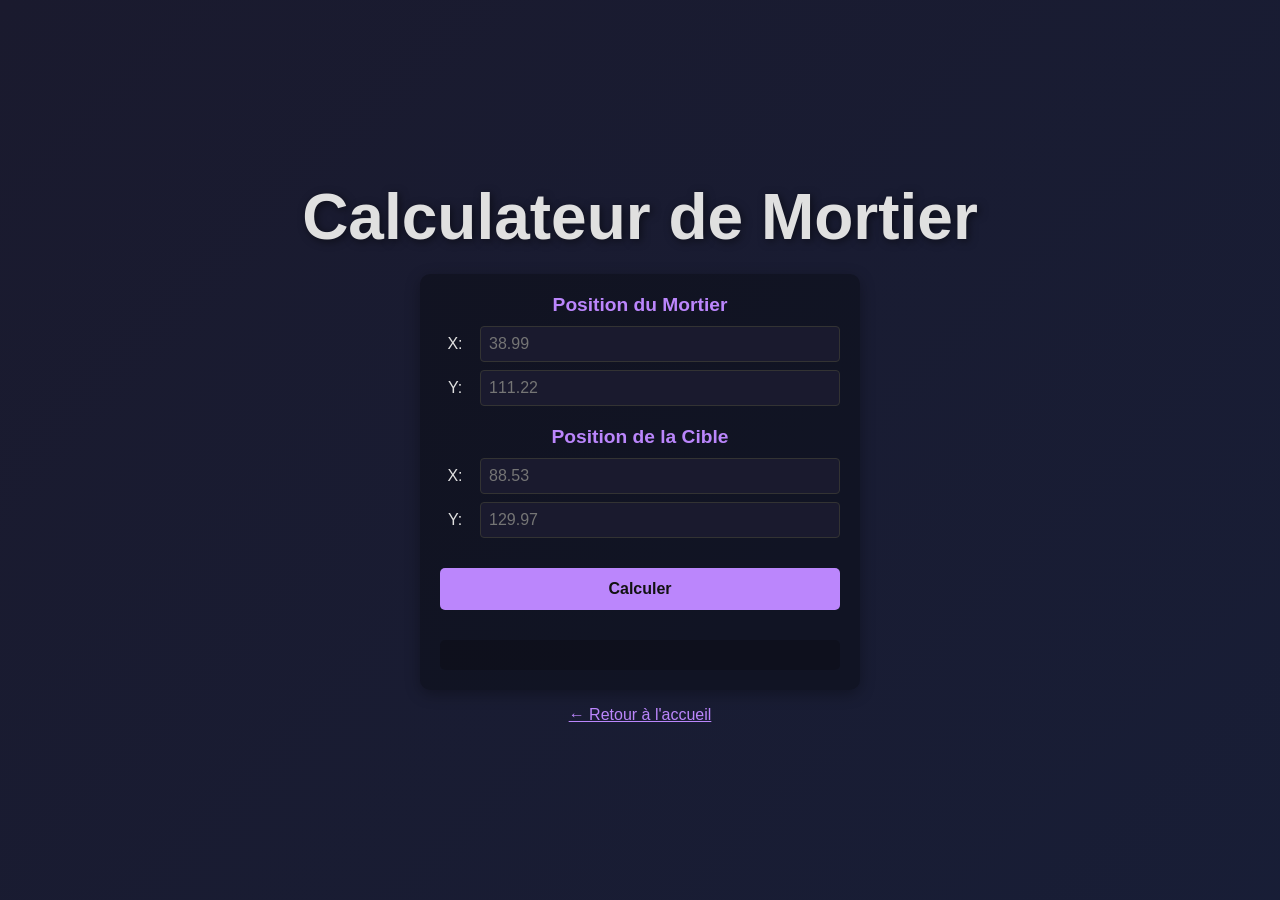
==== mortier.html @ abfa31dc "Add mortier calculator page with dark theme Co-authored-by: s4uc1ss0n <s4uc1ss0n@users.noreply.githu" ====
<!DOCTYPE html>
<html lang="fr">
<head>
    <meta charset="UTF-8">
    <meta name="viewport" content="width=device-width, initial-scale=1.0">
    <title>Calculateur de Mortier</title>
    <link rel="stylesheet" href="styles.css">
</head>
<body>
    <div class="container">
        <h1 class="saucisson-title">Calculateur de Mortier</h1>
        
        <div class="calculator">
            <div class="input-group">
                <h2>Position du Mortier</h2>
                <div class="input-row">
                    <label for="x1">X:</label>
                    <input type="number" id="x1" step="0.01" placeholder="38.99">
                </div>
                <div class="input-row">
                    <label for="y1">Y:</label>
                    <input type="number" id="y1" step="0.01" placeholder="111.22">
                </div>
            </div>
            
            <div class="input-group">
                <h2>Position de la Cible</h2>
                <div class="input-row">
                    <label for="x2">X:</label>
                    <input type="number" id="x2" step="0.01" placeholder="88.53">
                </div>
                <div class="input-row">
                    <label for="y2">Y:</label>
                    <input type="number" id="y2" step="0.01" placeholder="129.97">
                </div>
            </div>
            
            <button onclick="calculate()">Calculer</button>
            
            <div class="results" id="results"></div>
        </div>
        
        <p><a href="/" style="color: #bb86fc;">← Retour à l'accueil</a></p>
    </div>
    
    <script>
        function calculate() {
            const x1 = parseFloat(document.getElementById('x1').value);
            const y1 = parseFloat(document.getElementById('y1').value);
            const x2 = parseFloat(document.getElementById('x2').value);
            const y2 = parseFloat(document.getElementById('y2').value);
            
            if (isNaN(x1) || isNaN(y1) || isNaN(x2) || isNaN(y2)) {
                document.getElementById('results').innerHTML = '<p style="color: #ff6b6b;">Veuillez saisir toutes les coordonnées.</p>';
                return;
            }
            
            const deltaX = x2 - x1;
            const deltaY = y2 - y1;
            
            // Distance en mètres
            const distance = Math.sqrt(deltaX * deltaX + deltaY * deltaY);
            
            // Azimut en degrés (0° = Nord, 90° = Est)
            const angleRad = Math.atan2(deltaY, deltaX);
            let angleDeg = angleRad * (180 / Math.PI);
            let azimuth = 90 - angleDeg;
            
            // Normaliser l'azimut entre 0° et 360°
            azimuth = (azimuth + 360) % 360;
            
            document.getElementById('results').innerHTML = `
                <h2>Résultats</h2>
                <p><strong>Distance:</strong> ${Math.round(distance)} м</p>
                <p><strong>Azimut:</strong> ${azimuth.toFixed(1)}°</p>
            `;
        }
    </script>
</body>
</html>
---- styles.css ----
body {
    font-family: 'Arial', sans-serif;
    background: linear-gradient(135deg, #1a1a2e, #16213e, #0f3460);
    background-size: 400% 400%;
    animation: gradientBG 15s ease infinite;
    margin: 0;
    padding: 0;
    min-height: 100vh;
    display: flex;
    flex-direction: column;
    justify-content: center;
    align-items: center;
    color: #e0e0e0;
}

@keyframes gradientBG {
    0% { background-position: 0% 50%; }
    50% { background-position: 100% 50%; }
    100% { background-position: 0% 50%; }
}

.container {
    text-align: center;
    padding: 20px 40px;
    width: 100%;
    max-width: 800px;
}

.saucisson-title {
    font-size: 4rem;
    color: #e0e0e0;
    text-shadow: 2px 2px 8px rgba(0, 0, 0, 0.5);
    margin: 20px 0;
}

.calculator {
    background-color: rgba(0, 0, 0, 0.3);
    padding: 20px;
    border-radius: 10px;
    max-width: 400px;
    margin: 0 auto;
    box-shadow: 0 4px 15px rgba(0, 0, 0, 0.3);
}

.calculator h2 {
    color: #bb86fc;
    font-size: 1.2rem;
    margin-top: 0;
    margin-bottom: 10px;
}

.input-group {
    margin-bottom: 20px;
}

.input-row {
    display: flex;
    align-items: center;
    margin-bottom: 8px;
}

.input-row label {
    color: #e0e0e0;
    min-width: 30px;
    margin-right: 10px;
}

.input-row input {
    flex: 1;
    padding: 8px;
    border: 1px solid #333;
    border-radius: 4px;
    background-color: #1a1a2e;
    color: #e0e0e0;
    font-size: 1rem;
}

button {
    background-color: #bb86fc;
    color: #121212;
    border: none;
    padding: 12px 20px;
    border-radius: 5px;
    font-size: 1rem;
    font-weight: bold;
    cursor: pointer;
    width: 100%;
    margin: 10px 0;
    transition: background-color 0.3s;
}

button:hover {
    background-color: #d0bcff;
}

.results {
    margin-top: 20px;
    padding: 15px;
    background-color: rgba(0, 0, 0, 0.2);
    border-radius: 5px;
    color: #e0e0e0;
}

.results h2 {
    color: #bb86fc;
    font-size: 1.1rem;
    margin-top: 0;
}

.results p {
    margin: 5px 0;
    font-size: 1.1rem;
}
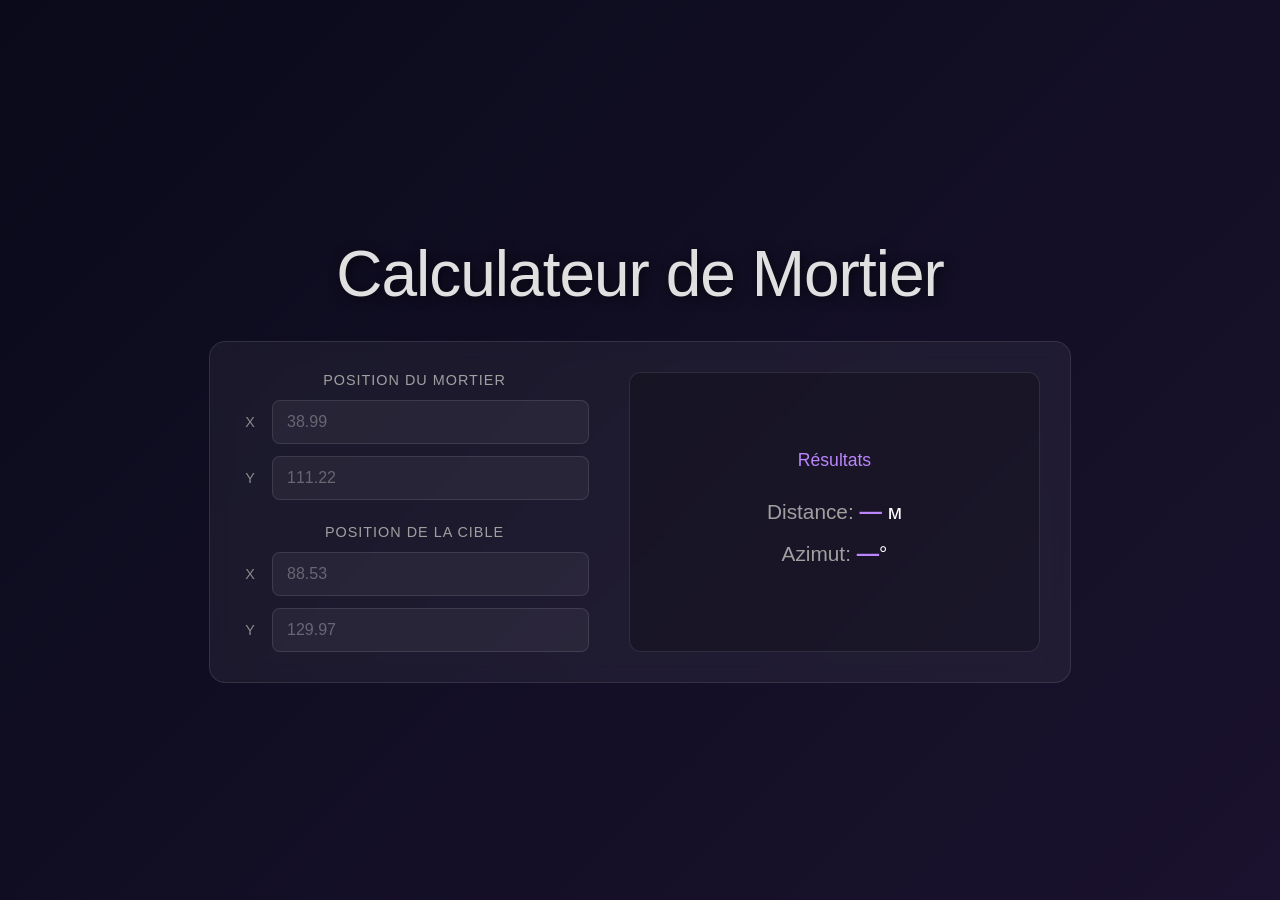
==== commit 3b003913: "Design: modern minimalist layout, live results, dark gradient Co-authored-by: s4uc1ss0n <s4uc1ss0n@u" ====
--- a/mortier.html
+++ b/mortier.html
@@ -10,40 +10,44 @@
     <div class="container">
         <h1 class="saucisson-title">Calculateur de Mortier</h1>
         
-        <div class="calculator">
-            <div class="input-group">
-                <h2>Position du Mortier</h2>
-                <div class="input-row">
-                    <label for="x1">X:</label>
-                    <input type="number" id="x1" step="0.01" placeholder="38.99">
+        <div class="mortier-app">
+            <div class="input-section">
+                <div class="input-group">
+                    <h3>Position du Mortier</h3>
+                    <div class="input-row">
+                        <label for="x1">X</label>
+                        <input type="number" id="x1" step="0.01" placeholder="38.99">
+                    </div>
+                    <div class="input-row">
+                        <label for="y1">Y</label>
+                        <input type="number" id="y1" step="0.01" placeholder="111.22">
+                    </div>
                 </div>
-                <div class="input-row">
-                    <label for="y1">Y:</label>
-                    <input type="number" id="y1" step="0.01" placeholder="111.22">
+                
+                <div class="input-group">
+                    <h3>Position de la Cible</h3>
+                    <div class="input-row">
+                        <label for="x2">X</label>
+                        <input type="number" id="x2" step="0.01" placeholder="88.53">
+                    </div>
+                    <div class="input-row">
+                        <label for="y2">Y</label>
+                        <input type="number" id="y2" step="0.01" placeholder="129.97">
+                    </div>
                 </div>
             </div>
             
-            <div class="input-group">
-                <h2>Position de la Cible</h2>
-                <div class="input-row">
-                    <label for="x2">X:</label>
-                    <input type="number" id="x2" step="0.01" placeholder="88.53">
-                </div>
-                <div class="input-row">
-                    <label for="y2">Y:</label>
-                    <input type="number" id="y2" step="0.01" placeholder="129.97">
-                </div>
+            <div class="results-section" id="results">
+                <h3>Résultats</h3>
+                <p><strong>Distance:</strong> <span id="distance">—</span> м</p>
+                <p><strong>Azimut:</strong> <span id="azimuth">—</span>°</p>
             </div>
-            
-            <button onclick="calculate()">Calculer</button>
-            
-            <div class="results" id="results"></div>
         </div>
-        
-        <p><a href="/" style="color: #bb86fc;">← Retour à l'accueil</a></p>
     </div>
     
     <script>
+        const inputs = ['x1', 'y1', 'x2', 'y2'];
+        
         function calculate() {
             const x1 = parseFloat(document.getElementById('x1').value);
             const y1 = parseFloat(document.getElementById('y1').value);
@@ -51,30 +55,27 @@
             const y2 = parseFloat(document.getElementById('y2').value);
             
             if (isNaN(x1) || isNaN(y1) || isNaN(x2) || isNaN(y2)) {
-                document.getElementById('results').innerHTML = '<p style="color: #ff6b6b;">Veuillez saisir toutes les coordonnées.</p>';
+                document.getElementById('distance').textContent = '—';
+                document.getElementById('azimuth').textContent = '—';
                 return;
             }
             
             const deltaX = x2 - x1;
             const deltaY = y2 - y1;
             
-            // Distance en mètres
             const distance = Math.sqrt(deltaX * deltaX + deltaY * deltaY);
             
-            // Azimut en degrés (0° = Nord, 90° = Est)
             const angleRad = Math.atan2(deltaY, deltaX);
-            let angleDeg = angleRad * (180 / Math.PI);
-            let azimuth = 90 - angleDeg;
-            
-            // Normaliser l'azimut entre 0° et 360°
+            let azimuth = 90 - (angleRad * (180 / Math.PI));
             azimuth = (azimuth + 360) % 360;
             
-            document.getElementById('results').innerHTML = `
-                <h2>Résultats</h2>
-                <p><strong>Distance:</strong> ${Math.round(distance)} м</p>
-                <p><strong>Azimut:</strong> ${azimuth.toFixed(1)}°</p>
-            `;
+            document.getElementById('distance').textContent = Math.round(distance);
+            document.getElementById('azimuth').textContent = azimuth.toFixed(1);
         }
+        
+        inputs.forEach(id => {
+            document.getElementById(id).addEventListener('input', calculate);
+        });
     </script>
 </body>
 </html>
--- a/styles.css
+++ b/styles.css
@@ -1,8 +1,8 @@
 body {
-    font-family: 'Arial', sans-serif;
-    background: linear-gradient(135deg, #1a1a2e, #16213e, #0f3460);
+    font-family: 'Inter', -apple-system, BlinkMacSystemFont, 'Segoe UI', sans-serif;
+    background: linear-gradient(135deg, #0a0a1a, #1a122e, #2d1b4e, #3a2140, #1a0a2e);
     background-size: 400% 400%;
-    animation: gradientBG 15s ease infinite;
+    animation: gradientBG 20s ease infinite;
     margin: 0;
     padding: 0;
     min-height: 100vh;
@@ -23,91 +23,143 @@
     text-align: center;
     padding: 20px 40px;
     width: 100%;
-    max-width: 800px;
+    max-width: 1200px;
 }
 
 .saucisson-title {
     font-size: 4rem;
     color: #e0e0e0;
-    text-shadow: 2px 2px 8px rgba(0, 0, 0, 0.5);
+    text-shadow: 2px 2px 12px rgba(0, 0, 0, 0.6);
     margin: 20px 0;
+    font-weight: 300;
+    letter-spacing: -1px;
 }
 
-.calculator {
-    background-color: rgba(0, 0, 0, 0.3);
-    padding: 20px;
-    border-radius: 10px;
-    max-width: 400px;
-    margin: 0 auto;
-    box-shadow: 0 4px 15px rgba(0, 0, 0, 0.3);
+.nav-links {
+    margin-top: 30px;
 }
 
-.calculator h2 {
+.nav-links a {
     color: #bb86fc;
-    font-size: 1.2rem;
-    margin-top: 0;
-    margin-bottom: 10px;
+    text-decoration: none;
+    font-size: 1.1rem;
+    padding: 12px 24px;
+    border: 1px solid rgba(255, 255, 255, 0.2);
+    border-radius: 8px;
+    transition: all 0.3s ease;
+    display: inline-block;
+}
+
+.nav-links a:hover {
+    background: rgba(255, 255, 255, 0.1);
+    border-color: #bb86fc;
+    color: #ffffff;
+}
+
+/* Mortier Calculator Styles */
+.mortier-app {
+    display: flex;
+    gap: 40px;
+    width: 100%;
+    max-width: 800px;
+    margin: 30px auto 0;
+    background: rgba(255, 255, 255, 0.05);
+    padding: 30px;
+    border-radius: 16px;
+    backdrop-filter: blur(10px);
+    border: 1px solid rgba(255, 255, 255, 0.1);
+}
+
+.input-section {
+    flex: 1;
+    display: flex;
+    flex-direction: column;
+    gap: 24px;
+}
+
+.results-section {
+    flex: 1;
+    display: flex;
+    flex-direction: column;
+    justify-content: center;
+    background: rgba(0, 0, 0, 0.2);
+    padding: 30px;
+    border-radius: 12px;
+    border: 1px solid rgba(255, 255, 255, 0.1);
 }
 
 .input-group {
-    margin-bottom: 20px;
+    display: flex;
+    flex-direction: column;
+    gap: 12px;
+}
+
+.input-group h3 {
+    color: #a0a0a0;
+    font-size: 0.9rem;
+    font-weight: 500;
+    text-transform: uppercase;
+    letter-spacing: 1px;
+    margin: 0;
+}
+
+.results-section h3 {
+    color: #bb86fc;
+    font-size: 1.1rem;
+    font-weight: 500;
+    margin: 0 0 20px 0;
 }
 
 .input-row {
     display: flex;
     align-items: center;
-    margin-bottom: 8px;
+    gap: 12px;
 }
 
 .input-row label {
-    color: #e0e0e0;
-    min-width: 30px;
-    margin-right: 10px;
+    color: #8a8a8a;
+    font-size: 0.9rem;
+    font-weight: 500;
+    min-width: 20px;
 }
 
 .input-row input {
     flex: 1;
-    padding: 8px;
-    border: 1px solid #333;
-    border-radius: 4px;
-    background-color: #1a1a2e;
-    color: #e0e0e0;
+    padding: 12px 14px;
+    border: 1px solid rgba(255, 255, 255, 0.1);
+    border-radius: 8px;
+    background: rgba(255, 255, 255, 0.05);
+    color: #ffffff;
     font-size: 1rem;
+    font-family: inherit;
+    transition: all 0.3s ease;
 }
 
-button {
-    background-color: #bb86fc;
-    color: #121212;
-    border: none;
-    padding: 12px 20px;
-    border-radius: 5px;
-    font-size: 1rem;
-    font-weight: bold;
-    cursor: pointer;
-    width: 100%;
-    margin: 10px 0;
-    transition: background-color 0.3s;
+.input-row input:focus {
+    outline: none;
+    border-color: #bb86fc;
+    box-shadow: 0 0 0 2px rgba(187, 134, 252, 0.2);
+    background: rgba(255, 255, 255, 0.08);
 }
 
-button:hover {
-    background-color: #d0bcff;
+.input-row input::placeholder {
+    color: rgba(255, 255, 255, 0.3);
 }
 
-.results {
-    margin-top: 20px;
-    padding: 15px;
-    background-color: rgba(0, 0, 0, 0.2);
-    border-radius: 5px;
-    color: #e0e0e0;
+.results-section p {
+    margin: 8px 0;
+    font-size: 1.3rem;
+    color: #ffffff;
+    font-weight: 300;
 }
 
-.results h2 {
-    color: #bb86fc;
-    font-size: 1.1rem;
-    margin-top: 0;
+.results-section strong {
+    color: #a0a0a0;
+    font-weight: 400;
 }
 
-.results p {
-    margin: 5px 0;
-    font-size: 1.1rem;
+#distance, #azimuth {
+    color: #bb86fc;
+    font-weight: 600;
+    font-size: 1.4rem;
 }
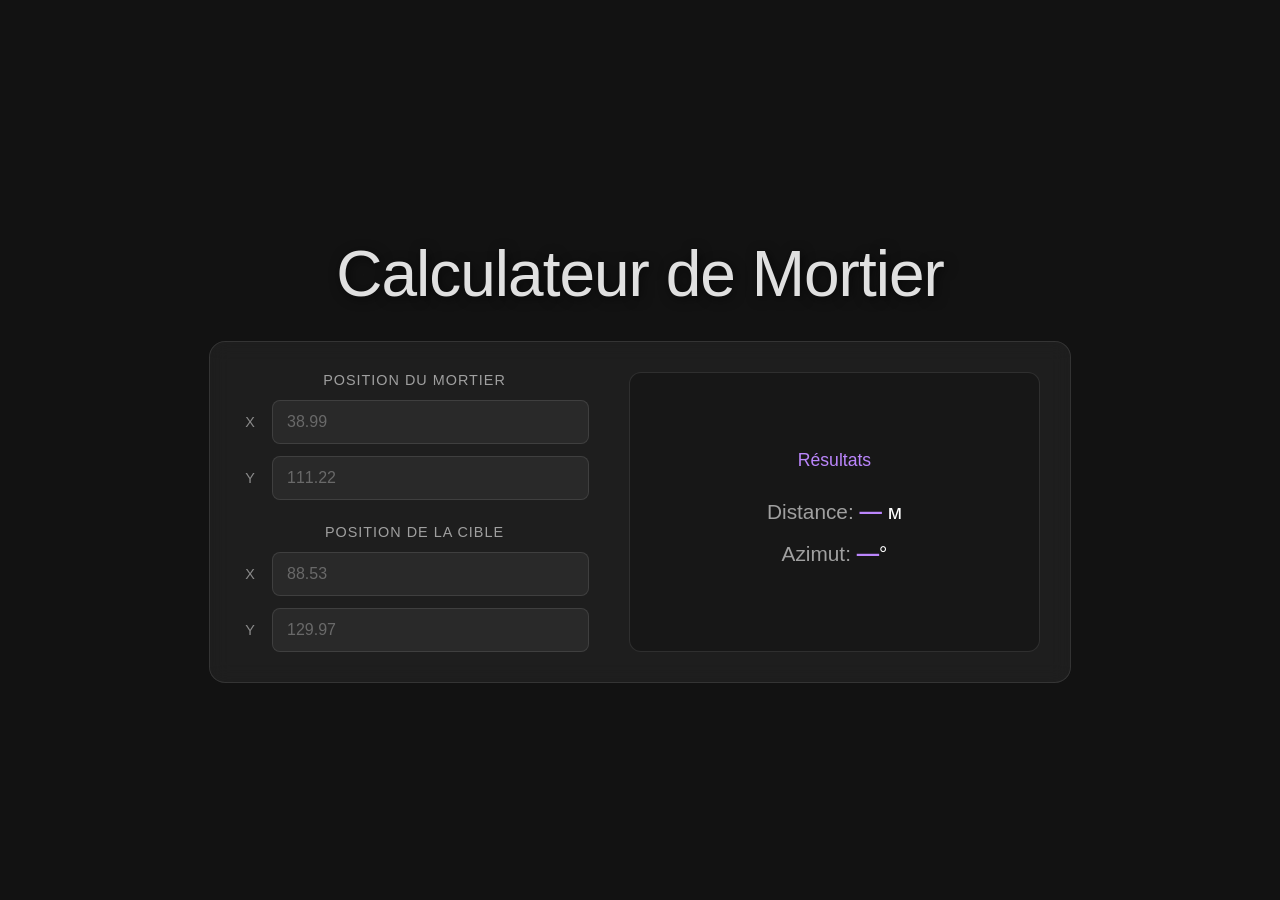
==== commit adb3a831: "Separate gradient animation to home only Co-authored-by: s4uc1ss0n <s4uc1ss0n@users.noreply.github.c" ====
--- a/mortier.html
+++ b/mortier.html
@@ -63,7 +63,7 @@
             const deltaX = x2 - x1;
             const deltaY = y2 - y1;
             
-            const distance = Math.sqrt(deltaX * deltaX + deltaY * deltaY);
+            const distance = Math.sqrt(deltaX * deltaX + deltaY * deltaY) * 100;
             
             const angleRad = Math.atan2(deltaY, deltaX);
             let azimuth = 90 - (angleRad * (180 / Math.PI));
--- a/styles.css
+++ b/styles.css
@@ -1,8 +1,15 @@
+/* Shared Styles */
+:root {
+    --bg-color: #121212;
+    --text-color: #e0e0e0;
+    --accent-color: #bb86fc;
+    --input-bg: rgba(255, 255, 255, 0.05);
+    --input-border: rgba(255, 255, 255, 0.1);
+}
+
 body {
     font-family: 'Inter', -apple-system, BlinkMacSystemFont, 'Segoe UI', sans-serif;
-    background: linear-gradient(135deg, #0a0a1a, #1a122e, #2d1b4e, #3a2140, #1a0a2e);
-    background-size: 400% 400%;
-    animation: gradientBG 20s ease infinite;
+    background: var(--bg-color);
     margin: 0;
     padding: 0;
     min-height: 100vh;
@@ -10,7 +17,14 @@
     flex-direction: column;
     justify-content: center;
     align-items: center;
-    color: #e0e0e0;
+    color: var(--text-color);
+}
+
+/* Home Page Gradient Animation */
+.home-body {
+    background: linear-gradient(135deg, #0a0a1a, #1a122e, #2d1b4e, #3a2140, #1a0a2e);
+    background-size: 400% 400%;
+    animation: gradientBG 20s ease infinite;
 }
 
 @keyframes gradientBG {
@@ -28,7 +42,7 @@
 
 .saucisson-title {
     font-size: 4rem;
-    color: #e0e0e0;
+    color: var(--text-color);
     text-shadow: 2px 2px 12px rgba(0, 0, 0, 0.6);
     margin: 20px 0;
     font-weight: 300;
@@ -40,7 +54,7 @@
 }
 
 .nav-links a {
-    color: #bb86fc;
+    color: var(--accent-color);
     text-decoration: none;
     font-size: 1.1rem;
     padding: 12px 24px;
@@ -52,7 +66,7 @@
 
 .nav-links a:hover {
     background: rgba(255, 255, 255, 0.1);
-    border-color: #bb86fc;
+    border-color: var(--accent-color);
     color: #ffffff;
 }
 
@@ -104,7 +118,7 @@
 }
 
 .results-section h3 {
-    color: #bb86fc;
+    color: var(--accent-color);
     font-size: 1.1rem;
     font-weight: 500;
     margin: 0 0 20px 0;
@@ -126,9 +140,9 @@
 .input-row input {
     flex: 1;
     padding: 12px 14px;
-    border: 1px solid rgba(255, 255, 255, 0.1);
+    border: 1px solid var(--input-border);
     border-radius: 8px;
-    background: rgba(255, 255, 255, 0.05);
+    background: var(--input-bg);
     color: #ffffff;
     font-size: 1rem;
     font-family: inherit;
@@ -137,7 +151,7 @@
 
 .input-row input:focus {
     outline: none;
-    border-color: #bb86fc;
+    border-color: var(--accent-color);
     box-shadow: 0 0 0 2px rgba(187, 134, 252, 0.2);
     background: rgba(255, 255, 255, 0.08);
 }
@@ -159,7 +173,7 @@
 }
 
 #distance, #azimuth {
-    color: #bb86fc;
+    color: var(--accent-color);
     font-weight: 600;
     font-size: 1.4rem;
 }
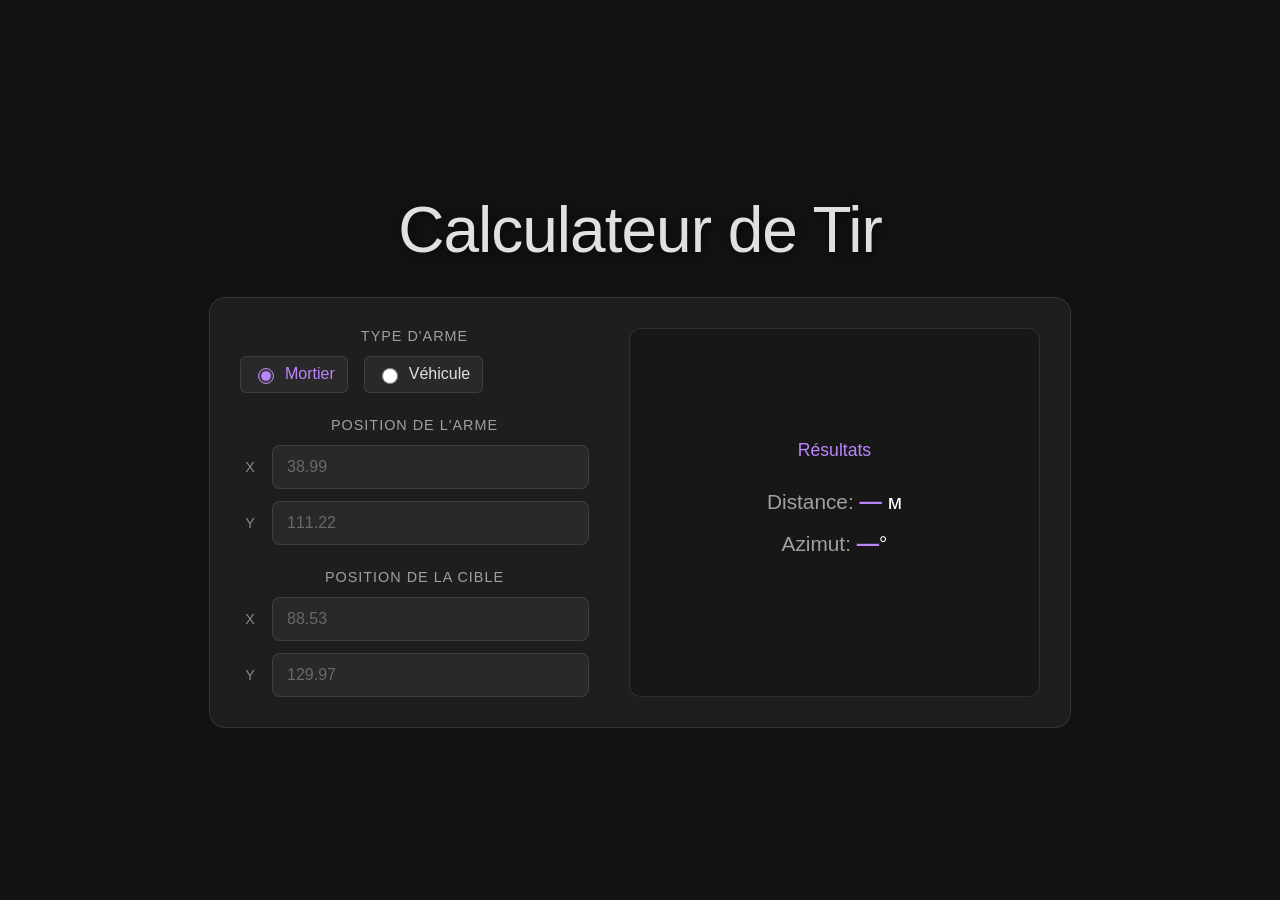
==== commit fce10f93: "Add weapon type selector with range validation and warning Co-authored-by: s4uc1ss0n <s4uc1ss0n@user" ====
--- a/mortier.html
+++ b/mortier.html
@@ -8,12 +8,26 @@
 </head>
 <body>
     <div class="container">
-        <h1 class="saucisson-title">Calculateur de Mortier</h1>
+        <h1 class="saucisson-title">Calculateur de Tir</h1>
         
         <div class="mortier-app">
             <div class="input-section">
+                <div class="type-selector">
+                    <h3>Type d'arme</h3>
+                    <div class="radio-group">
+                        <label class="radio-label">
+                            <input type="radio" name="weaponType" value="mortier" checked>
+                            <span>Mortier</span>
+                        </label>
+                        <label class="radio-label">
+                            <input type="radio" name="weaponType" value="vehicule">
+                            <span>Véhicule</span>
+                        </label>
+                    </div>
+                </div>
+                
                 <div class="input-group">
-                    <h3>Position du Mortier</h3>
+                    <h3>Position de l'Arme</h3>
                     <div class="input-row">
                         <label for="x1">X</label>
                         <input type="number" id="x1" step="0.01" placeholder="38.99">
@@ -41,22 +55,31 @@
                 <h3>Résultats</h3>
                 <p><strong>Distance:</strong> <span id="distance">—</span> м</p>
                 <p><strong>Azimut:</strong> <span id="azimuth">—</span>°</p>
+                <p id="range-warning"></p>
             </div>
         </div>
     </div>
     
     <script>
         const inputs = ['x1', 'y1', 'x2', 'y2'];
+        const rangeConfig = {
+            mortier: { min: 132, max: 684 },
+            vehicule: { min: 780, max: 2629 }
+        };
         
         function calculate() {
             const x1 = parseFloat(document.getElementById('x1').value);
             const y1 = parseFloat(document.getElementById('y1').value);
             const x2 = parseFloat(document.getElementById('x2').value);
             const y2 = parseFloat(document.getElementById('y2').value);
+            const weaponType = document.querySelector('input[name="weaponType"]:checked').value;
+            const config = rangeConfig[weaponType];
             
             if (isNaN(x1) || isNaN(y1) || isNaN(x2) || isNaN(y2)) {
                 document.getElementById('distance').textContent = '—';
                 document.getElementById('azimuth').textContent = '—';
+                document.getElementById('results').classList.remove('out-of-range');
+                document.getElementById('range-warning').textContent = '';
                 return;
             }
             
@@ -71,11 +94,24 @@
             
             document.getElementById('distance').textContent = Math.round(distance);
             document.getElementById('azimuth').textContent = azimuth.toFixed(1);
+            
+            // Check range
+            if (distance < config.min || distance > config.max) {
+                document.getElementById('results').classList.add('out-of-range');
+                document.getElementById('range-warning').textContent = `Hors portée (${config.min}–${config.max} м)`;
+            } else {
+                document.getElementById('results').classList.remove('out-of-range');
+                document.getElementById('range-warning').textContent = '';
+            }
         }
         
         inputs.forEach(id => {
             document.getElementById(id).addEventListener('input', calculate);
         });
+        
+        document.querySelectorAll('input[name="weaponType"]').forEach(radio => {
+            radio.addEventListener('change', calculate);
+        });
     </script>
 </body>
 </html>
--- a/styles.css
+++ b/styles.css
@@ -31,6 +31,11 @@
     0% { background-position: 0% 50%; }
     50% { background-position: 100% 50%; }
     100% { background-position: 0% 50%; }
+}
+
+@keyframes pulseWarning {
+    0%, 100% { opacity: 1; }
+    50% { opacity: 0.6; }
 }
 
 .container {
@@ -100,6 +105,13 @@
     padding: 30px;
     border-radius: 12px;
     border: 1px solid rgba(255, 255, 255, 0.1);
+    transition: all 0.3s ease;
+}
+
+.results-section.out-of-range {
+    background: rgba(255, 0, 0, 0.15);
+    border-color: rgba(255, 0, 0, 0.3);
+    animation: pulseWarning 2s ease-in-out infinite;
 }
 
 .input-group {
@@ -108,7 +120,13 @@
     gap: 12px;
 }
 
-.input-group h3 {
+.type-selector {
+    display: flex;
+    flex-direction: column;
+    gap: 12px;
+}
+
+.type-selector h3 {
     color: #a0a0a0;
     font-size: 0.9rem;
     font-weight: 500;
@@ -117,11 +135,55 @@
     margin: 0;
 }
 
+.radio-group {
+    display: flex;
+    gap: 16px;
+}
+
+.radio-label {
+    display: flex;
+    align-items: center;
+    gap: 8px;
+    cursor: pointer;
+    padding: 8px 12px;
+    background: var(--input-bg);
+    border-radius: 6px;
+    border: 1px solid var(--input-border);
+    transition: all 0.2s ease;
+}
+
+.radio-label:hover {
+    border-color: var(--accent-color);
+}
+
+.radio-label input[type="radio"] {
+    accent-color: var(--accent-color);
+    width: 16px;
+    height: 16px;
+}
+
+.radio-label input[type="radio"]:checked + span {
+    color: var(--accent-color);
+}
+
+.input-group h3 {
+    color: #a0a0a0;
+    font-size: 0.9rem;
+    font-weight: 500;
+    text-transform: uppercase;
+    letter-spacing: 1px;
+    margin: 0;
+}
+
 .results-section h3 {
     color: var(--accent-color);
     font-size: 1.1rem;
     font-weight: 500;
     margin: 0 0 20px 0;
+}
+
+.results-section.out-of-range h3 {
+    color: #ff6b6b;
 }
 
 .input-row {
@@ -177,3 +239,15 @@
     font-weight: 600;
     font-size: 1.4rem;
 }
+
+.results-section.out-of-range #distance,
+.results-section.out-of-range #azimuth {
+    color: #ff6b6b;
+}
+
+#range-warning {
+    color: #ff6b6b;
+    font-size: 0.9rem;
+    margin-top: 12px;
+    font-weight: 500;
+}
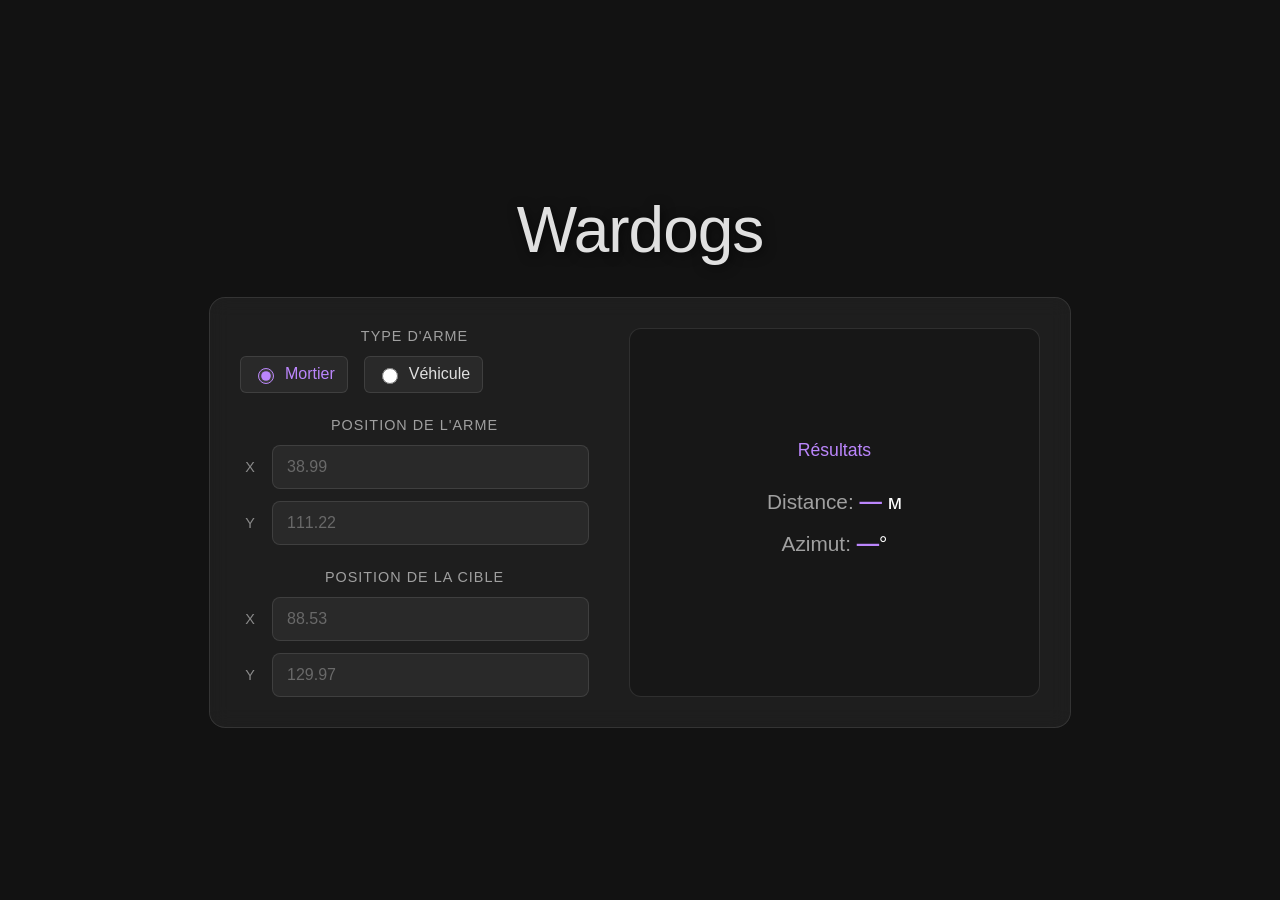
==== commit 608898ab: "Rename mortier.html to wardogs.html with redirect Co-authored-by: s4uc1ss0n <s4uc1ss0n@users.noreply" ====
--- a/mortier.html
+++ b/mortier.html
@@ -2,116 +2,10 @@
 <html lang="fr">
 <head>
     <meta charset="UTF-8">
-    <meta name="viewport" content="width=device-width, initial-scale=1.0">
-    <title>Calculateur de Mortier</title>
-    <link rel="stylesheet" href="styles.css">
+    <meta http-equiv="refresh" content="0; url=wardogs.html">
+    <title>Redirection vers Wardogs</title>
 </head>
 <body>
-    <div class="container">
-        <h1 class="saucisson-title">Calculateur de Tir</h1>
-        
-        <div class="mortier-app">
-            <div class="input-section">
-                <div class="type-selector">
-                    <h3>Type d'arme</h3>
-                    <div class="radio-group">
-                        <label class="radio-label">
-                            <input type="radio" name="weaponType" value="mortier" checked>
-                            <span>Mortier</span>
-                        </label>
-                        <label class="radio-label">
-                            <input type="radio" name="weaponType" value="vehicule">
-                            <span>Véhicule</span>
-                        </label>
-                    </div>
-                </div>
-                
-                <div class="input-group">
-                    <h3>Position de l'Arme</h3>
-                    <div class="input-row">
-                        <label for="x1">X</label>
-                        <input type="number" id="x1" step="0.01" placeholder="38.99">
-                    </div>
-                    <div class="input-row">
-                        <label for="y1">Y</label>
-                        <input type="number" id="y1" step="0.01" placeholder="111.22">
-                    </div>
-                </div>
-                
-                <div class="input-group">
-                    <h3>Position de la Cible</h3>
-                    <div class="input-row">
-                        <label for="x2">X</label>
-                        <input type="number" id="x2" step="0.01" placeholder="88.53">
-                    </div>
-                    <div class="input-row">
-                        <label for="y2">Y</label>
-                        <input type="number" id="y2" step="0.01" placeholder="129.97">
-                    </div>
-                </div>
-            </div>
-            
-            <div class="results-section" id="results">
-                <h3>Résultats</h3>
-                <p><strong>Distance:</strong> <span id="distance">—</span> м</p>
-                <p><strong>Azimut:</strong> <span id="azimuth">—</span>°</p>
-                <p id="range-warning"></p>
-            </div>
-        </div>
-    </div>
-    
-    <script>
-        const inputs = ['x1', 'y1', 'x2', 'y2'];
-        const rangeConfig = {
-            mortier: { min: 132, max: 684 },
-            vehicule: { min: 780, max: 2629 }
-        };
-        
-        function calculate() {
-            const x1 = parseFloat(document.getElementById('x1').value);
-            const y1 = parseFloat(document.getElementById('y1').value);
-            const x2 = parseFloat(document.getElementById('x2').value);
-            const y2 = parseFloat(document.getElementById('y2').value);
-            const weaponType = document.querySelector('input[name="weaponType"]:checked').value;
-            const config = rangeConfig[weaponType];
-            
-            if (isNaN(x1) || isNaN(y1) || isNaN(x2) || isNaN(y2)) {
-                document.getElementById('distance').textContent = '—';
-                document.getElementById('azimuth').textContent = '—';
-                document.getElementById('results').classList.remove('out-of-range');
-                document.getElementById('range-warning').textContent = '';
-                return;
-            }
-            
-            const deltaX = x2 - x1;
-            const deltaY = y2 - y1;
-            
-            const distance = Math.sqrt(deltaX * deltaX + deltaY * deltaY) * 100;
-            
-            const angleRad = Math.atan2(deltaY, deltaX);
-            let azimuth = 90 - (angleRad * (180 / Math.PI));
-            azimuth = (azimuth + 360) % 360;
-            
-            document.getElementById('distance').textContent = Math.round(distance);
-            document.getElementById('azimuth').textContent = azimuth.toFixed(1);
-            
-            // Check range
-            if (distance < config.min || distance > config.max) {
-                document.getElementById('results').classList.add('out-of-range');
-                document.getElementById('range-warning').textContent = `Hors portée (${config.min}–${config.max} м)`;
-            } else {
-                document.getElementById('results').classList.remove('out-of-range');
-                document.getElementById('range-warning').textContent = '';
-            }
-        }
-        
-        inputs.forEach(id => {
-            document.getElementById(id).addEventListener('input', calculate);
-        });
-        
-        document.querySelectorAll('input[name="weaponType"]').forEach(radio => {
-            radio.addEventListener('change', calculate);
-        });
-    </script>
+    <p>Redirection vers <a href="wardogs.html">Wardogs</a>...</p>
 </body>
 </html>
